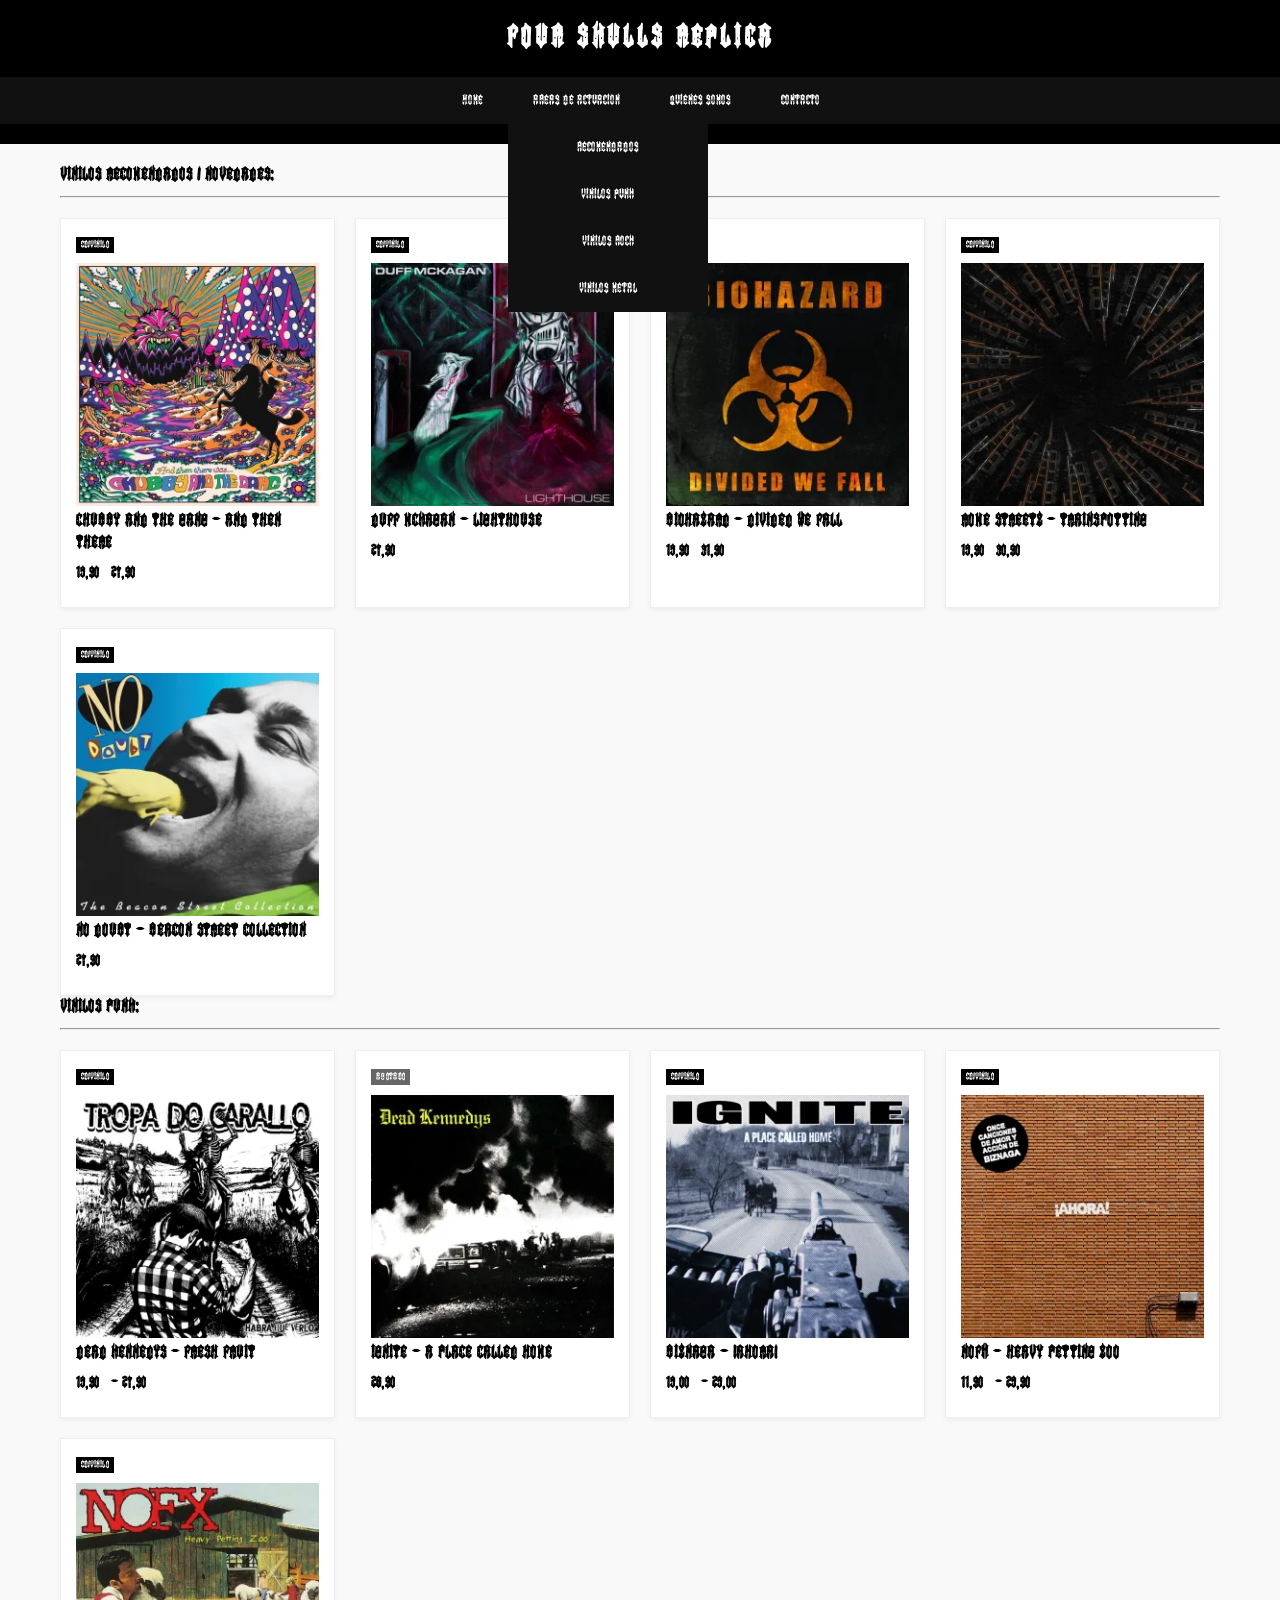
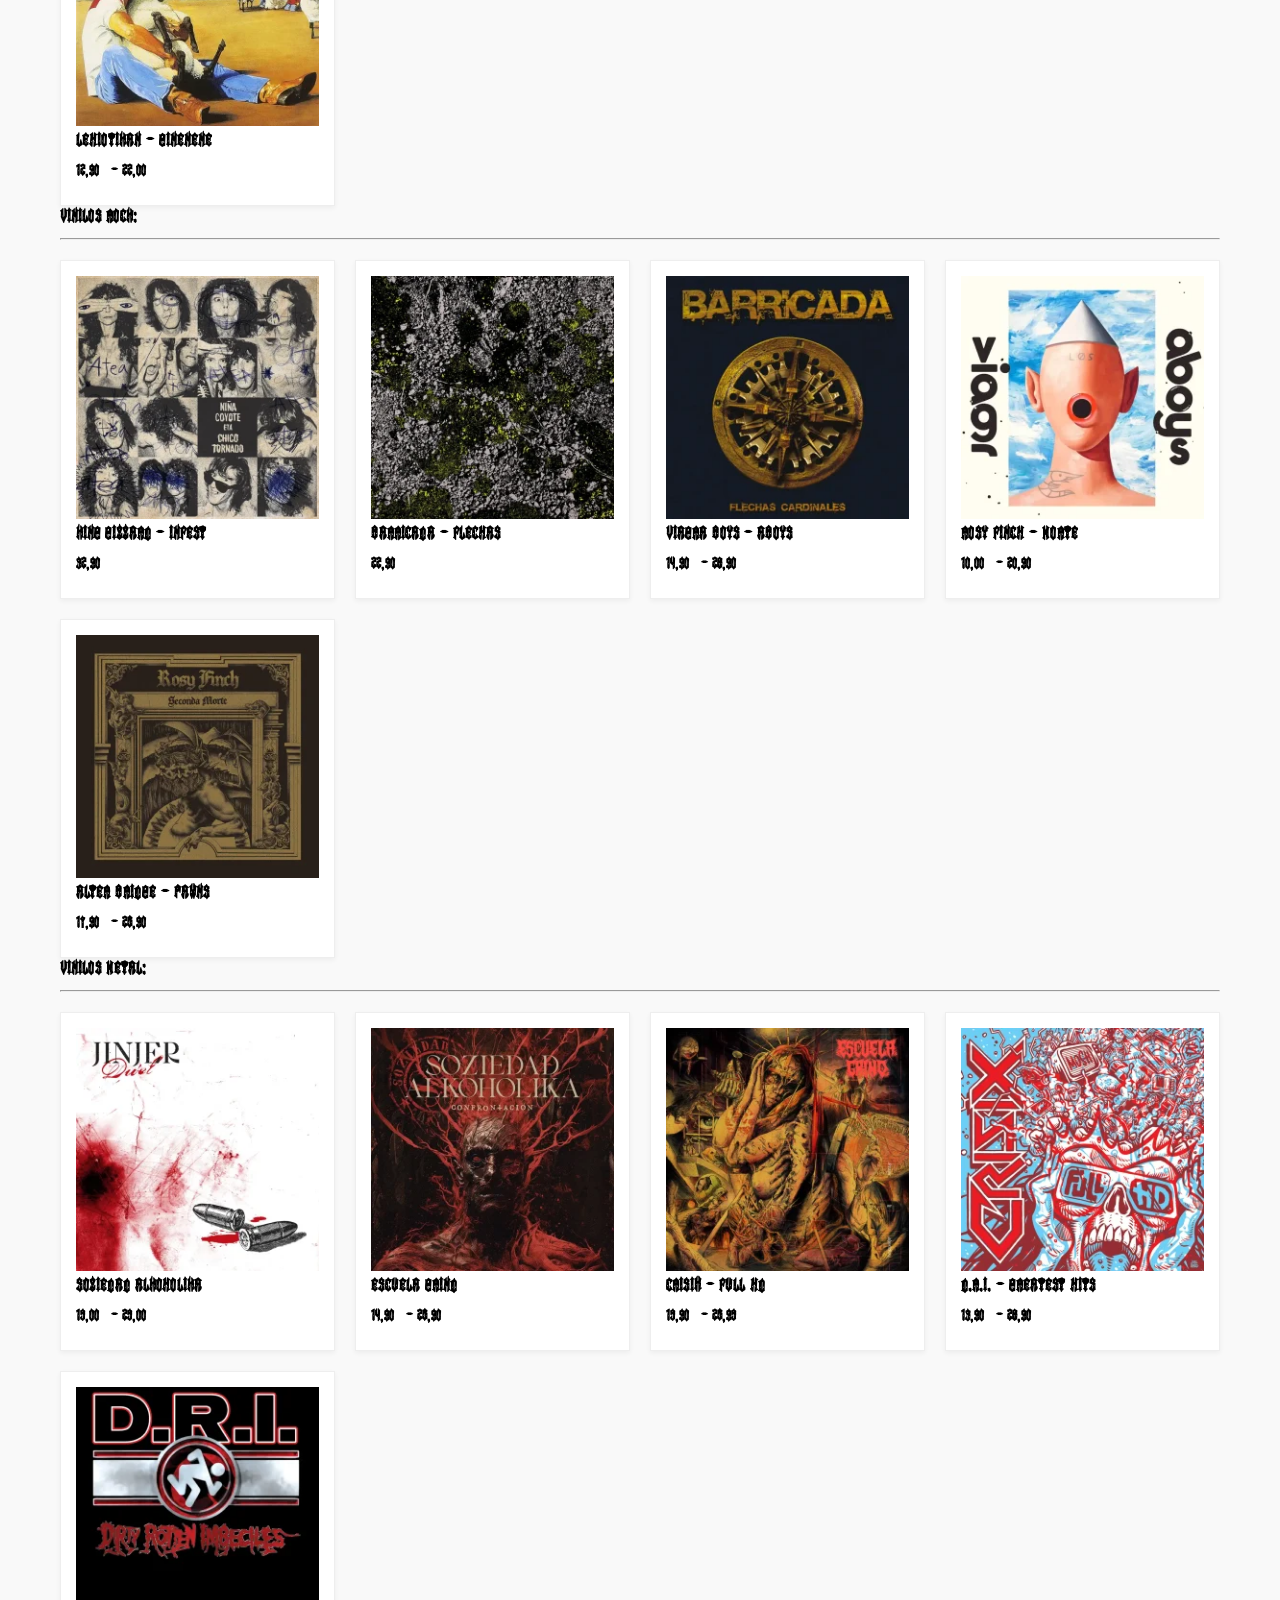
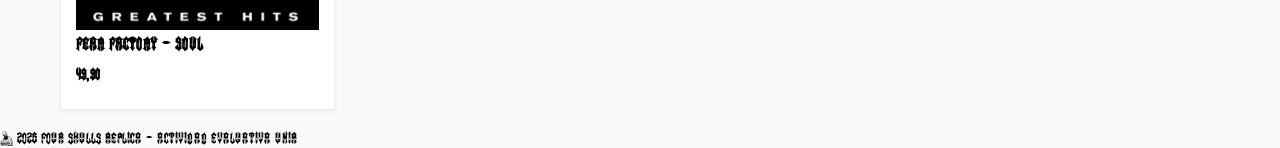
==== index.html @ f7eb2d04 "Rename home.html to index.html" ====
<!DOCTYPE html>
<html lang="es">
<head>
    <meta charset="UTF-8">
    <meta name="viewport" content="width=device-width, initial-scale=1.0">
    <title>Four Skulls - Tienda de Vinilos</title>
    <link rel="stylesheet" href="style.css">
</head>
<body>

    <header>
        <div class="logo">
            <h1>FOUR SKULLS REPLICA</h1>
        </div>
        <nav class="main-nav">
            <ul>
                <li><a href="index.html">Home</a></li>
                <li class="dropdown">
                    <a href="servicios.html">Áreas de Actuación</a>
                    <ul class="submenu">
                        <li><a href="#recomendados">Recomendados</a></li>
                        <li><a href="#punk">Vinilos Punk</a></li>
                        <li><a href="#rock">Vinilos Rock</a></li>
                        <li><a href="#metal">Vinilos Metal</a></li>
                    </ul>
                </li>
                <li><a href="nosotros.html">Quiénes Somos</a></li>
                <li><a href="contacto.html">Contacto</a></li>
            </ul>
        </nav>
    </header>

    <main>
        <section class="category-section" id="recomendados">
            <h2>Vinilos Recomendados / Novedades:</h2>
            <hr>
            <div class="product-grid">
                <article class="product-card">
                    <div class="badge">CD/VINILO</div>
                    <img src="img/imagenrock1.webp" alt="Recomendado 1">
                    <h3>Chubby and the Gang - And Then There</h3>
                    <p class="price"><span class="old-price">15,90€</span> 27,90€</p>
                </article>
                <article class="product-card">
                    <div class="badge">CD/VINILO</div>
                    <img src="img/imagenrock2.webp" alt="Recomendado 2">
                    <h3>Duff McKagan - Lighthouse</h3>
                    <p class="price">27,90€</p>
                </article>
                <article class="product-card">
                    <div class="badge">CD/VINILO</div>
                    <img src="img/imagenrock3.webp" alt="Recomendado 3">
                    <h3>Biohazard - Divided We Fall</h3>
                    <p class="price"><span class="old-price">15,90€</span> 31,90€</p>
                </article>
                <article class="product-card">
                    <div class="badge">CD/VINILO</div>
                    <img src="img/imagenrock4.webp" alt="Recomendado 4">
                    <h3>Rome Streetz - Trainspotting</h3>
                    <p class="price"><span class="old-price">15,90€</span> 30,90€</p>
                </article>
                <article class="product-card">
                    <div class="badge">CD/VINILO</div>
                    <img src="img/imagenrock5.webp" alt="Recomendado 5">
                    <h3>No Doubt - Beacon Street Collection</h3>
                    <p class="price">27,90€</p>
                </article>
            </div>
        </section>

        <section class="category-section" id="punk">
            <h2>Vinilos Punk:</h2>
            <hr>
            <div class="product-grid">
                <article class="product-card">
                    <div class="badge">CD/VINILO</div>
                    <img src="img/imagenpunk1.webp" alt="Punk 1">
                    <h3>Dead Kennedys - Fresh Fruit</h3>
                    <p class="price">15,90€ - 27,90€</p>
                </article>
                <article class="product-card">
                    <div class="badge gray">AGOTADO</div>
                    <img src="img/imagenpunk2.webp" alt="Punk 2">
                    <h3>Ignite - A Place Called Home</h3>
                    <p class="price">28,90€</p>
                </article>
                <article class="product-card">
                    <div class="badge">CD/VINILO</div>
                    <img src="img/imagenpunk3.webp" alt="Punk 3">
                    <h3>Biznaga - ¡Ahora!</h3>
                    <p class="price">15,00€ - 25,00€</p>
                </article>
                <article class="product-card">
                    <div class="badge">CD/VINILO</div>
                    <img src="img/imagenpunk4.webp" alt="Punk 4">
                    <h3>NOFX - Heavy Petting Zoo</h3>
                    <p class="price">11,90€ - 25,90€</p>
                </article>
                <article class="product-card">
                    <div class="badge">CD/VINILO</div>
                    <img src="img/imagenpunk5.webp" alt="Punk 5">
                    <h3>Lehiotikan - Ginenene</h3>
                    <p class="price">12,90€ - 22,00€</p>
                </article>
            </div>
        </section>

        <section class="category-section" id="rock">
            <h2>Vinilos Rock:</h2>
            <hr>
            <div class="product-grid">
                <article class="product-card"><img src="img/imagenpunk6.webp" alt="Rock 1"><h3>King Gizzard - Infest</h3><p class="price">32,90€</p></article>
                <article class="product-card"><img src="img/imagenpunk7.webp" alt="Rock 2"><h3>Barricada - Flechas</h3><p class="price">22,90€</p></article>
                <article class="product-card"><img src="img/imagenpunk8.webp" alt="Rock 3"><h3>Viagra Boys - Aboys</h3><p class="price">14,90€ - 28,90€</p></article>
                <article class="product-card"><img src="img/imagenpunk9.webp" alt="Rock 4"><h3>Rosy Finch - Morte</h3><p class="price">10,00€ - 20,90€</p></article>
                <article class="product-card"><img src="img/imagenpunk10.webp" alt="Rock 5"><h3>Alter Bridge - Pawns</h3><p class="price">17,90€ - 26,90€</p></article>
            </div>
        </section>

        <section class="category-section" id="metal">
            <h2>Vinilos Metal:</h2>
            <hr>
            <div class="product-grid">
                <article class="product-card"><img src="img/imagenmetal1.webp" alt="Metal 1"><h3>Soziedad Alkoholika</h3><p class="price">15,00€ - 25,00€</p></article>
                <article class="product-card"><img src="img/imagenmetal2.webp" alt="Metal 2"><h3>Escuela Grind</h3><p class="price">14,90€ - 26,90€</p></article>
                <article class="product-card"><img src="img/imagenmetal3.webp" alt="Metal 3"><h3>Crisix - Full HD</h3><p class="price">15,90€ - 26,95€</p></article>
                <article class="product-card"><img src="img/imagenmetal4.webp" alt="Metal 4"><h3>D.R.I. - Greatest Hits</h3><p class="price">13,90€ - 28,90€</p></article>
                <article class="product-card"><img src="img/imagenmetal5.webp" alt="Metal 5"><h3>Fear Factory - Soul</h3><p class="price">49,90€</p></article>
            </div>
        </section>
    </main>

    <footer>
        <div class="footer-content">
            <p>&copy; 2026 Four Skulls Replica - Actividad Evaluativa UNIR</p>
        </div>
    </footer>

</body>
</html>
---- style.css ----
@font-face {
    font-family: 'Heavy metal';
    src: url(font/Heavy\ Metal.ttf);
}

* {
    margin: 0;
    padding: 0;
    box-sizing: border-box;
    font-family: 'Heavy metal';
}

body {
    background-color: #f9f9f9;
}

header {
    background-color: #000;
    color: #fff;
    padding: 20px 0;
    text-align: center;
}

.logo h1 {
    font-size: 2rem;
    letter-spacing: 3px;
    margin-bottom: 20px;
}

.main-nav ul {
    list-style: none;
    display: flex;
    justify-content: center;
    background-color: #111;
}

.main-nav > ul > li {
    position: relative;
}

.main-nav a {
    display: block;
    padding: 15px 25px;
    color: #fff;
    text-decoration: none;
    text-transform: uppercase;
    font-size: 0.9rem;
}

.main-nav a:hover {
    background-color: #333;
}

.submenu {
    display: none;
    position: absolute;
    top: 100%;
    left: 0;
    background-color: #222;
    min-width: 200px;
    z-index: 100;
    flex-direction: column;
}

.dropdown:hover .submenu {
    display: flex;
}

main {
    max-width: 1200px;
    margin: 20px auto;
    padding: 0 20px;
}

.category-section h2 {
    font-size: 1.2rem;
    margin-bottom: 10px;
    text-transform: uppercase;
}

.product-grid {
    display: grid;
    grid-template-columns: repeat(4, 1fr); 
    gap: 20px;
    margin-top: 20px;
}

.product-card {
    background: #fff;
    padding: 15px;
    border: 1px solid #eee; 
    
    box-shadow: 0 2px 5px rgba(0, 0, 0, 0.05);
    
    transition: all 0.3s ease; 
}

.product-card:hover {
    box-shadow: 0 10px 20px rgba(0, 0, 0, 0.1);
    
    transform: translateY(-5px);
    border-color: #ddd;
}

.product-card img {
    width: 100%;
    height: auto;
}

.badge {
    background: #000;
    color: #fff;
    font-size: 0.7rem;
    padding: 2px 5px;
    display: inline-block;
    margin-bottom: 10px;
}

.badge.gray { background: #666; }

.price {
    font-weight: bold;
    margin: 10px 0;
}

/* Requerimiento 3: Diseño Responsivo */

/* Tablets Horizontal (máx 1024px) */
@media (max-width: 1024px) {
    .product-grid {
        grid-template-columns: repeat(3, 1fr);
    }
}

/* Tablets Vertical (máx 768px) */
@media (max-width: 768px) {
    .main-nav ul {
        flex-direction: column;
    }
    .product-grid {
        grid-template-columns: repeat(2, 1fr);
    }
}

/* Móviles (máx 480px) */
@media (max-width: 480px) {
    .product-grid {
        grid-template-columns: repeat(1, 1fr);
    }
    .logo h1 {
        font-size: 1.5rem;
    }
}
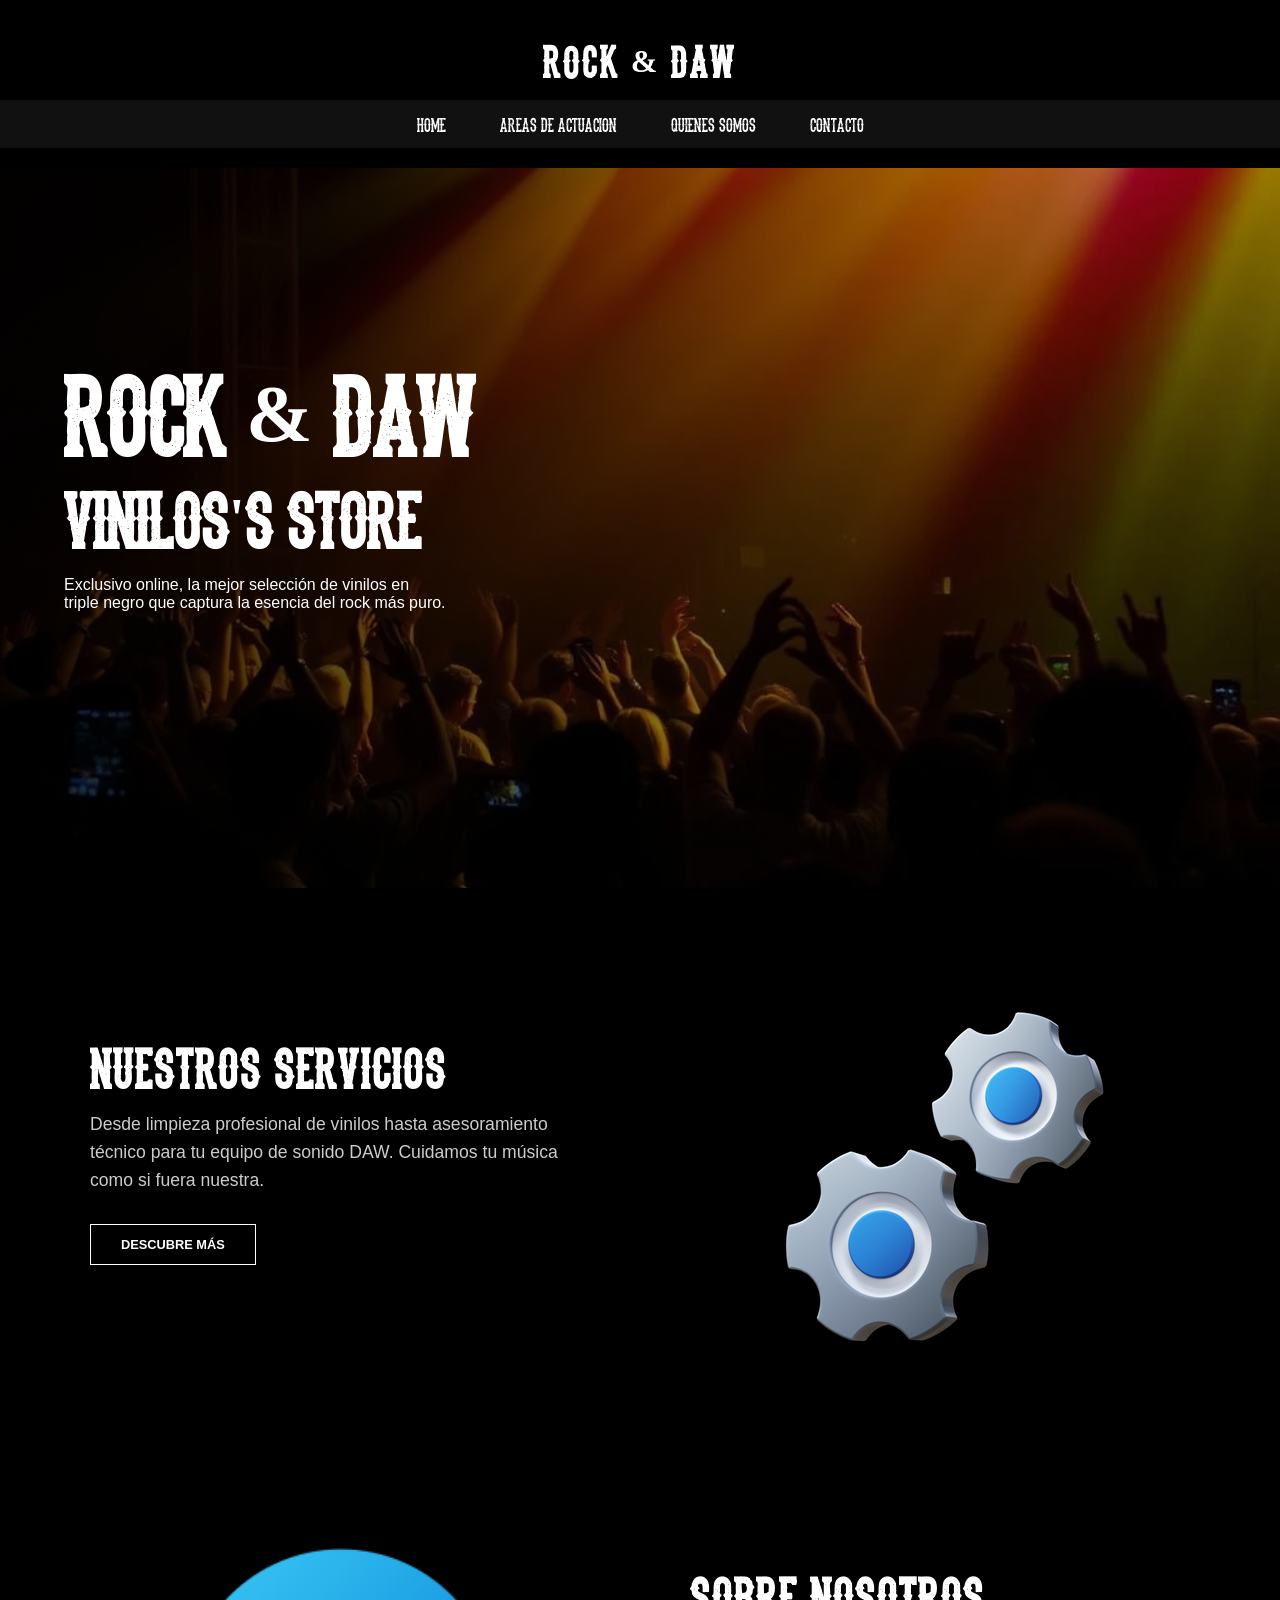
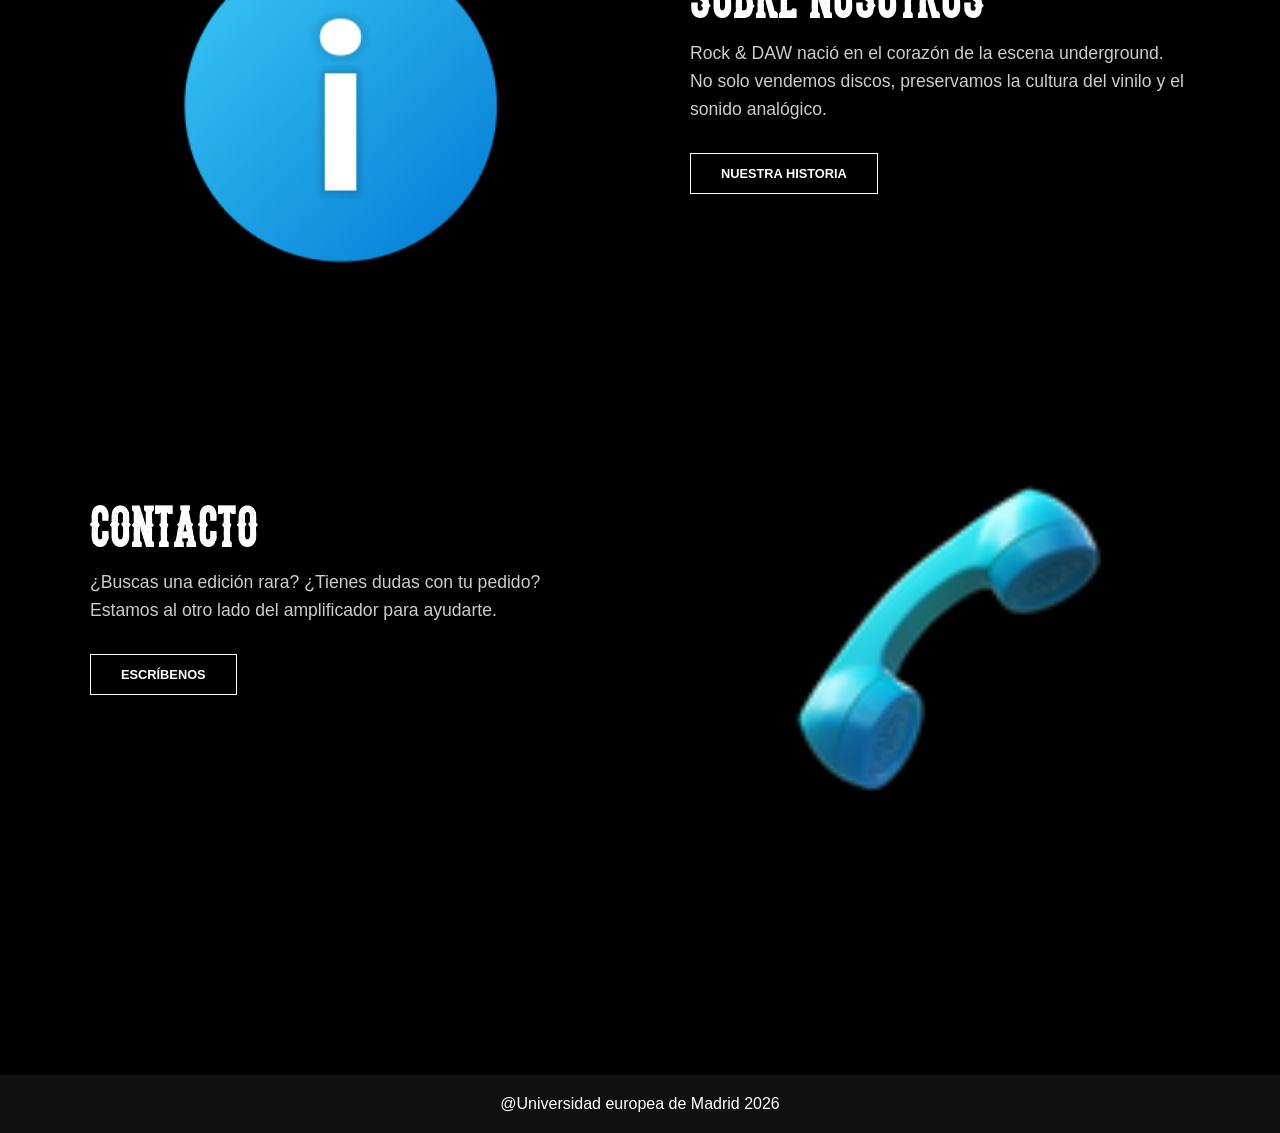
==== commit c2d18c99: "cambios en nosotros y contacto" ====
--- a/index.html
+++ b/index.html
@@ -1,140 +1,73 @@
 <!DOCTYPE html>
-<html lang="es">
+<html lang="en">
 <head>
     <meta charset="UTF-8">
     <meta name="viewport" content="width=device-width, initial-scale=1.0">
-    <title>Four Skulls - Tienda de Vinilos</title>
-    <link rel="stylesheet" href="style.css">
+    <title>ROCK & DAW - Pagina principal</title>
+    <link rel="stylesheet" href="index.css">
+    <link rel="icon" href="icon/icons8-calavera-50.png">
 </head>
 <body>
-
     <header>
         <div class="logo">
-            <h1>FOUR SKULLS REPLICA</h1>
+            <h1>ROCK & DAW</h1>
         </div>
         <nav class="main-nav">
             <ul>
                 <li><a href="index.html">Home</a></li>
-                <li class="dropdown">
-                    <a href="servicios.html">Áreas de Actuación</a>
-                    <ul class="submenu">
-                        <li><a href="#recomendados">Recomendados</a></li>
-                        <li><a href="#punk">Vinilos Punk</a></li>
-                        <li><a href="#rock">Vinilos Rock</a></li>
-                        <li><a href="#metal">Vinilos Metal</a></li>
-                    </ul>
-                </li>
-                <li><a href="nosotros.html">Quiénes Somos</a></li>
+                <li><a href="servicios.html">Areas de Actuacion</a></li>
+                <li><a href="nosotros.html">Quienes Somos</a></li>
                 <li><a href="contacto.html">Contacto</a></li>
             </ul>
         </nav>
     </header>
 
-    <main>
-        <section class="category-section" id="recomendados">
-            <h2>Vinilos Recomendados / Novedades:</h2>
-            <hr>
-            <div class="product-grid">
-                <article class="product-card">
-                    <div class="badge">CD/VINILO</div>
-                    <img src="img/imagenrock1.webp" alt="Recomendado 1">
-                    <h3>Chubby and the Gang - And Then There</h3>
-                    <p class="price"><span class="old-price">15,90€</span> 27,90€</p>
-                </article>
-                <article class="product-card">
-                    <div class="badge">CD/VINILO</div>
-                    <img src="img/imagenrock2.webp" alt="Recomendado 2">
-                    <h3>Duff McKagan - Lighthouse</h3>
-                    <p class="price">27,90€</p>
-                </article>
-                <article class="product-card">
-                    <div class="badge">CD/VINILO</div>
-                    <img src="img/imagenrock3.webp" alt="Recomendado 3">
-                    <h3>Biohazard - Divided We Fall</h3>
-                    <p class="price"><span class="old-price">15,90€</span> 31,90€</p>
-                </article>
-                <article class="product-card">
-                    <div class="badge">CD/VINILO</div>
-                    <img src="img/imagenrock4.webp" alt="Recomendado 4">
-                    <h3>Rome Streetz - Trainspotting</h3>
-                    <p class="price"><span class="old-price">15,90€</span> 30,90€</p>
-                </article>
-                <article class="product-card">
-                    <div class="badge">CD/VINILO</div>
-                    <img src="img/imagenrock5.webp" alt="Recomendado 5">
-                    <h3>No Doubt - Beacon Street Collection</h3>
-                    <p class="price">27,90€</p>
-                </article>
+    <section class="hero-marshall">
+        <div class="hero-overlay">
+            <div class="hero-content">
+                <h1>ROCK & DAW <br> <span>VINILOS'S STORE</span></h1>
+                <p>Exclusivo online, la mejor selección de vinilos en <br> triple negro que captura la esencia del rock más puro.</p>
             </div>
-        </section>
+        </div>
+    </section>
 
-        <section class="category-section" id="punk">
-            <h2>Vinilos Punk:</h2>
-            <hr>
-            <div class="product-grid">
-                <article class="product-card">
-                    <div class="badge">CD/VINILO</div>
-                    <img src="img/imagenpunk1.webp" alt="Punk 1">
-                    <h3>Dead Kennedys - Fresh Fruit</h3>
-                    <p class="price">15,90€ - 27,90€</p>
-                </article>
-                <article class="product-card">
-                    <div class="badge gray">AGOTADO</div>
-                    <img src="img/imagenpunk2.webp" alt="Punk 2">
-                    <h3>Ignite - A Place Called Home</h3>
-                    <p class="price">28,90€</p>
-                </article>
-                <article class="product-card">
-                    <div class="badge">CD/VINILO</div>
-                    <img src="img/imagenpunk3.webp" alt="Punk 3">
-                    <h3>Biznaga - ¡Ahora!</h3>
-                    <p class="price">15,00€ - 25,00€</p>
-                </article>
-                <article class="product-card">
-                    <div class="badge">CD/VINILO</div>
-                    <img src="img/imagenpunk4.webp" alt="Punk 4">
-                    <h3>NOFX - Heavy Petting Zoo</h3>
-                    <p class="price">11,90€ - 25,90€</p>
-                </article>
-                <article class="product-card">
-                    <div class="badge">CD/VINILO</div>
-                    <img src="img/imagenpunk5.webp" alt="Punk 5">
-                    <h3>Lehiotikan - Ginenene</h3>
-                    <p class="price">12,90€ - 22,00€</p>
-                </article>
+    <section class="info-blocks">
+        <div class="info-row clearfix">
+            <div class="info-text">
+                <h2>NUESTROS SERVICIOS</h2>
+                <p>Desde limpieza profesional de vinilos hasta asesoramiento técnico para tu equipo de sonido DAW. Cuidamos tu música como si fuera nuestra.</p>
+                <a href="servicios.html" class="btn-minimal">DESCUBRE MÁS</a>
             </div>
-        </section>
+            <div class="info-image">
+                <img src="icon/icons8-servicios-375.png" alt="Servicios Rock & Daw">
+            </div>
+        </div>
 
-        <section class="category-section" id="rock">
-            <h2>Vinilos Rock:</h2>
-            <hr>
-            <div class="product-grid">
-                <article class="product-card"><img src="img/imagenpunk6.webp" alt="Rock 1"><h3>King Gizzard - Infest</h3><p class="price">32,90€</p></article>
-                <article class="product-card"><img src="img/imagenpunk7.webp" alt="Rock 2"><h3>Barricada - Flechas</h3><p class="price">22,90€</p></article>
-                <article class="product-card"><img src="img/imagenpunk8.webp" alt="Rock 3"><h3>Viagra Boys - Aboys</h3><p class="price">14,90€ - 28,90€</p></article>
-                <article class="product-card"><img src="img/imagenpunk9.webp" alt="Rock 4"><h3>Rosy Finch - Morte</h3><p class="price">10,00€ - 20,90€</p></article>
-                <article class="product-card"><img src="img/imagenpunk10.webp" alt="Rock 5"><h3>Alter Bridge - Pawns</h3><p class="price">17,90€ - 26,90€</p></article>
+        <div class="info-row reverse clearfix">
+            <div class="info-image">
+                <img src="icon/icons8-sobre-nosotros-240.png" alt="Sobre Four Skulls">
             </div>
-        </section>
+            <div class="info-text">
+                <h2>SOBRE NOSOTROS</h2>
+                <p>Rock & DAW nació en el corazón de la escena underground. No solo vendemos discos, preservamos la cultura del vinilo y el sonido analógico.</p>
+                <a href="nosotros.html" class="btn-minimal">NUESTRA HISTORIA</a>
+            </div>
+        </div>
 
-        <section class="category-section" id="metal">
-            <h2>Vinilos Metal:</h2>
-            <hr>
-            <div class="product-grid">
-                <article class="product-card"><img src="img/imagenmetal1.webp" alt="Metal 1"><h3>Soziedad Alkoholika</h3><p class="price">15,00€ - 25,00€</p></article>
-                <article class="product-card"><img src="img/imagenmetal2.webp" alt="Metal 2"><h3>Escuela Grind</h3><p class="price">14,90€ - 26,90€</p></article>
-                <article class="product-card"><img src="img/imagenmetal3.webp" alt="Metal 3"><h3>Crisix - Full HD</h3><p class="price">15,90€ - 26,95€</p></article>
-                <article class="product-card"><img src="img/imagenmetal4.webp" alt="Metal 4"><h3>D.R.I. - Greatest Hits</h3><p class="price">13,90€ - 28,90€</p></article>
-                <article class="product-card"><img src="img/imagenmetal5.webp" alt="Metal 5"><h3>Fear Factory - Soul</h3><p class="price">49,90€</p></article>
+        <div class="info-row clearfix">
+            <div class="info-text">
+                <h2>CONTACTO</h2>
+                <p>¿Buscas una edición rara? ¿Tienes dudas con tu pedido? Estamos al otro lado del amplificador para ayudarte.</p>
+                <a href="contacto.html" class="btn-minimal">ESCRÍBENOS</a>
             </div>
-        </section>
-    </main>
+            <div class="info-image">
+                <img src="icon/icons8-contacto-94.png" alt="Contacto">
+            </div>
+        </div>
+    </section>
 
     <footer>
-        <div class="footer-content">
-            <p>&copy; 2026 Four Skulls Replica - Actividad Evaluativa UNIR</p>
-        </div>
+        @Universidad europea de Madrid 2026
     </footer>
-
 </body>
-</html>
+</html>
--- a/index.css
+++ b/index.css
@@ -0,0 +1,198 @@
+@font-face {
+    font-family: 'Road-rage';
+    src: url(font/thedeadsaloon-Regular.ttf);
+}
+
+/* Limpiador de floats para que los contenedores mantengan su altura */
+.clearfix::after {
+    content: "";
+    display: block;
+    clear: both;
+}
+
+* {
+    box-sizing: border-box;
+}
+
+body {
+    margin: 0;
+    padding: 0;
+    width: 100%;
+    font-family: Arial, Helvetica, sans-serif;
+}
+
+header {
+    background-color: #000;
+    color: #fff;
+    padding: 20px 0;
+    text-align: center;
+    font-family: 'Road-rage';
+}
+
+.logo h1 {
+    font-size: 2rem;
+    letter-spacing: 3px;
+    margin-bottom: 20px;
+}
+
+.main-nav {
+    background-color: #111;
+    text-align: center;
+}
+
+.main-nav ul {
+    list-style-type: none;
+    margin: 0;
+    padding: 0;
+}
+
+.main-nav ul li {
+    display: inline-block; 
+}
+
+.main-nav a {
+    display: block;
+    padding: 15px 25px;
+    color: #fff;
+    text-decoration: none;
+    text-transform: uppercase;
+    font-size: 0.9rem;
+}
+
+.main-nav a:hover {
+    background-color: #333;
+}
+
+.hero-marshall {
+    min-height: 80vh; 
+    background-image: url('img/fondohomerock.webp'); 
+    background-size: cover; 
+    background-position: center;
+    background-repeat: no-repeat;
+    background-attachment: fixed; 
+}
+
+.hero-marshall h1{
+    font-family: 'Road-rage';
+}
+
+.hero-overlay {
+    background-image: linear-gradient(to right, rgba(0,0,0,0.8), rgba(0,0,0,0.2));
+    min-height: 80vh; 
+    padding: 10% 5%; 
+}
+
+.hero-content {
+    max-width: 700px;
+    color: white;
+}
+
+.hero-content h1 {
+    font-size: 5rem;   
+    margin-bottom: 20px;
+    text-transform: uppercase;
+}
+
+.hero-content h1 span {
+    font-size: 3.5rem; 
+}
+
+.info-blocks {
+    background-color: #000; 
+    padding: 100px 0;
+    color: #fff;
+}
+
+.info-blocks h2{
+    font-family: 'Road-rage';
+}
+
+.info-row {
+    max-width: 1200px;
+    margin: 0 auto 150px auto; 
+}
+
+.info-text {
+    width: 50%;
+    float: left; 
+    padding: 20px 50px;
+}
+
+.info-image {
+    width: 50%;
+    float: left;
+    text-align: center;
+}
+
+.info-row.reverse .info-text {
+    float: right;
+}
+
+.info-row.reverse .info-image {
+    float: left;
+}
+
+.info-text h2 {
+    font-size: 2.5rem;
+    letter-spacing: 2px;
+    margin-bottom: 20px;
+}
+
+.info-text p {
+    font-size: 1.1rem;
+    line-height: 1.6;
+    color: #ccc; 
+    margin-bottom: 30px;
+}
+
+.info-image img {
+    max-width: 80%;
+    width: 375px;
+    height: 375px;
+    transition: transform 0.5s; 
+}
+
+.info-image img:hover {
+    transform: scale(1.05); 
+}
+
+.btn-minimal {
+    display: inline-block;
+    padding: 12px 30px;
+    border: 1px solid #fff;
+    color: #fff;
+    text-decoration: none;
+    font-weight: bold;
+    font-size: 0.8rem;
+}
+
+.btn-minimal:hover {
+    background-color: #fff;
+    color: #000;
+}
+
+footer {
+    color: white;
+    background-color: #111;
+    text-align: center;
+    font-family: Arial, Helvetica, sans-serif;
+    padding: 20px;
+    clear: both; 
+}
+
+@media screen and (max-width: 640px) { 
+    .info-text, .info-image {
+        width: 100%;
+        float: none;
+    }
+    
+    .info-image img {
+        width: 125px;
+        height: 125px;
+    }
+
+    .main-nav a {
+        font-size: 0.7rem;
+        padding: 10px 5px;
+    }
+}
